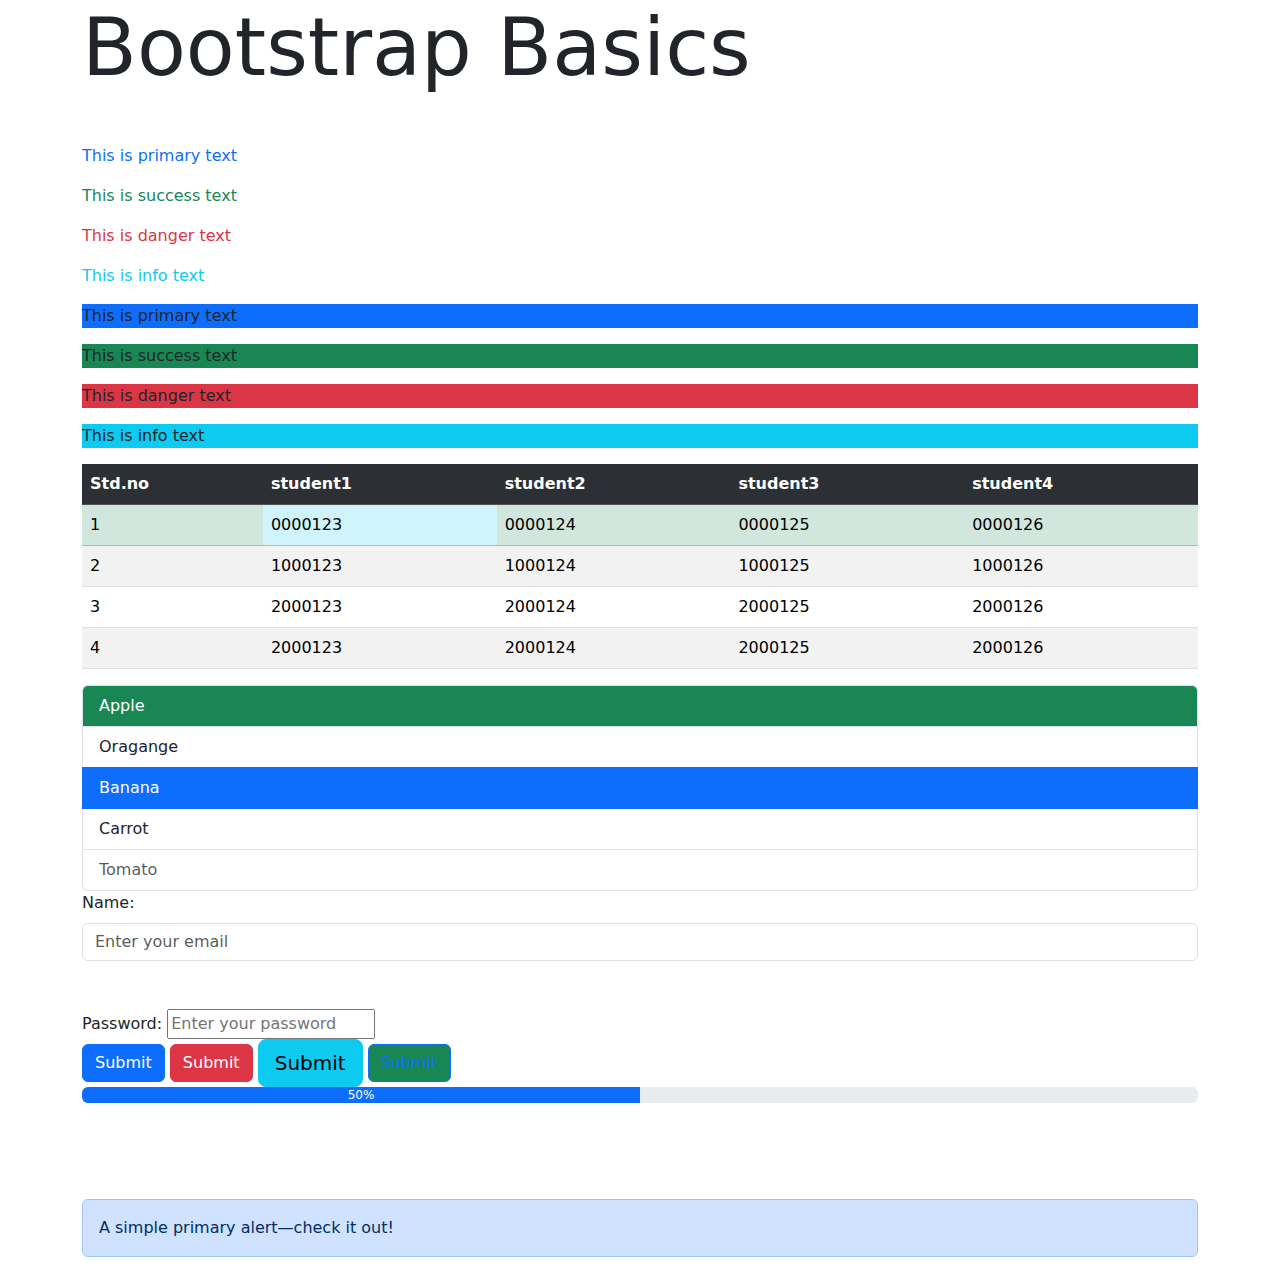
==== Bootstrap.html @ 80d72e75 "Update Bootstrap.html" ====
<!DOCTYPE html>
<html lang="en" data-bs-theme="light">
<head>
    <meta charset="UTF-8">
    <meta name="viewport" content="width=device-width, initial-scale=1.0">
    <link rel="stylesheet" href="https://cdn.jsdelivr.net/npm/bootstrap@5.3.2/dist/css/bootstrap.min.css">
    <title>Bootstrap</title>
</head>
<body>
    <div class="container">
        <h1 class="display-1 mb-5">Bootstrap Basics</h1>
        <p class="text-primary"> This is primary text</p>
        <p class="text-success"> This is success text</p>
        <p class="text-danger"> This is danger text</p>
        <p class="text-info"> This is info text</p>

        <p class="bg-primary"> This is primary text</p>
        <p class="bg-success"> This is success text</p>
        <p class="bg-danger"> This is danger text</p>
        <p class="bg-info"> This is info text</p> 

        <table class="table table-striped table-hover">
            <tr class="table-dark">
                <th>Std.no</th>
                <th>student1</th> 
                <th>student2</th>
                <th>student3</th> 
                <th>student4 </th>
            </tr>
            <tr class="table-success"> 
                <td>1</td>
                <td class="table-info">0000123</td>
                <td>0000124 </td>
                <td>0000125</td>
                <td>0000126</tr>
            </tr>
            <tr> 
                <td>2</td>
                <td>1000123</td>
                <td>1000124 </td>
                <td>1000125</td>
                <td>1000126</tr>
            </tr>
            <tr> 
                <td>3</td>
                <td>2000123</td>
                <td>2000124 </td>
                <td>2000125</td>
                <td>2000126</tr>
            </tr>

            <tr> 
                <td>4</td>
                <td>2000123</td>
                <td>2000124 </td>
                <td>2000125</td>
                <td>2000126</tr>
            </tr>
        </table>

        <ol class="list-group"> 
            <li class="list-group-item text-bg-success  "> Apple</li>
            <li class="list-group-item"> Oragange</li>
            <li class="list-group-item active"> Banana </li>
            <li class="list-group-item"> Carrot </li>
            <li class="list-group-item disabled"> Tomato</li>
        </ol>

        <div class="form-group">
            <label for="email" class="form-label"> Name:  </label>
            <input type="email" name="email" id="email" class="form-control" placeholder="Enter your email">
            <br><br>
            <label for="password" > Password:  </label>
            <input type="password" name="password" id="password"  placeholder="Enter your password">
        </div>
        
        <button class="btn btn-primary"> Submit </button>
        <button class="btn btn-danger"> Submit </button>
        <button class="btn btn-info btn-lg"> Submit </button>
        <button class="btn btn-success btn-outline-primary"> Submit </button>
        <div class="progress">
        <div class="progress-bar " style="width: 50%"> 50% </div>
        </div>
        
        <br><br><br><br>

        <div class="alert alert-primary" role="alert">
            A simple primary alert—check it out!
        </div>
    </div>

</body>
</html>
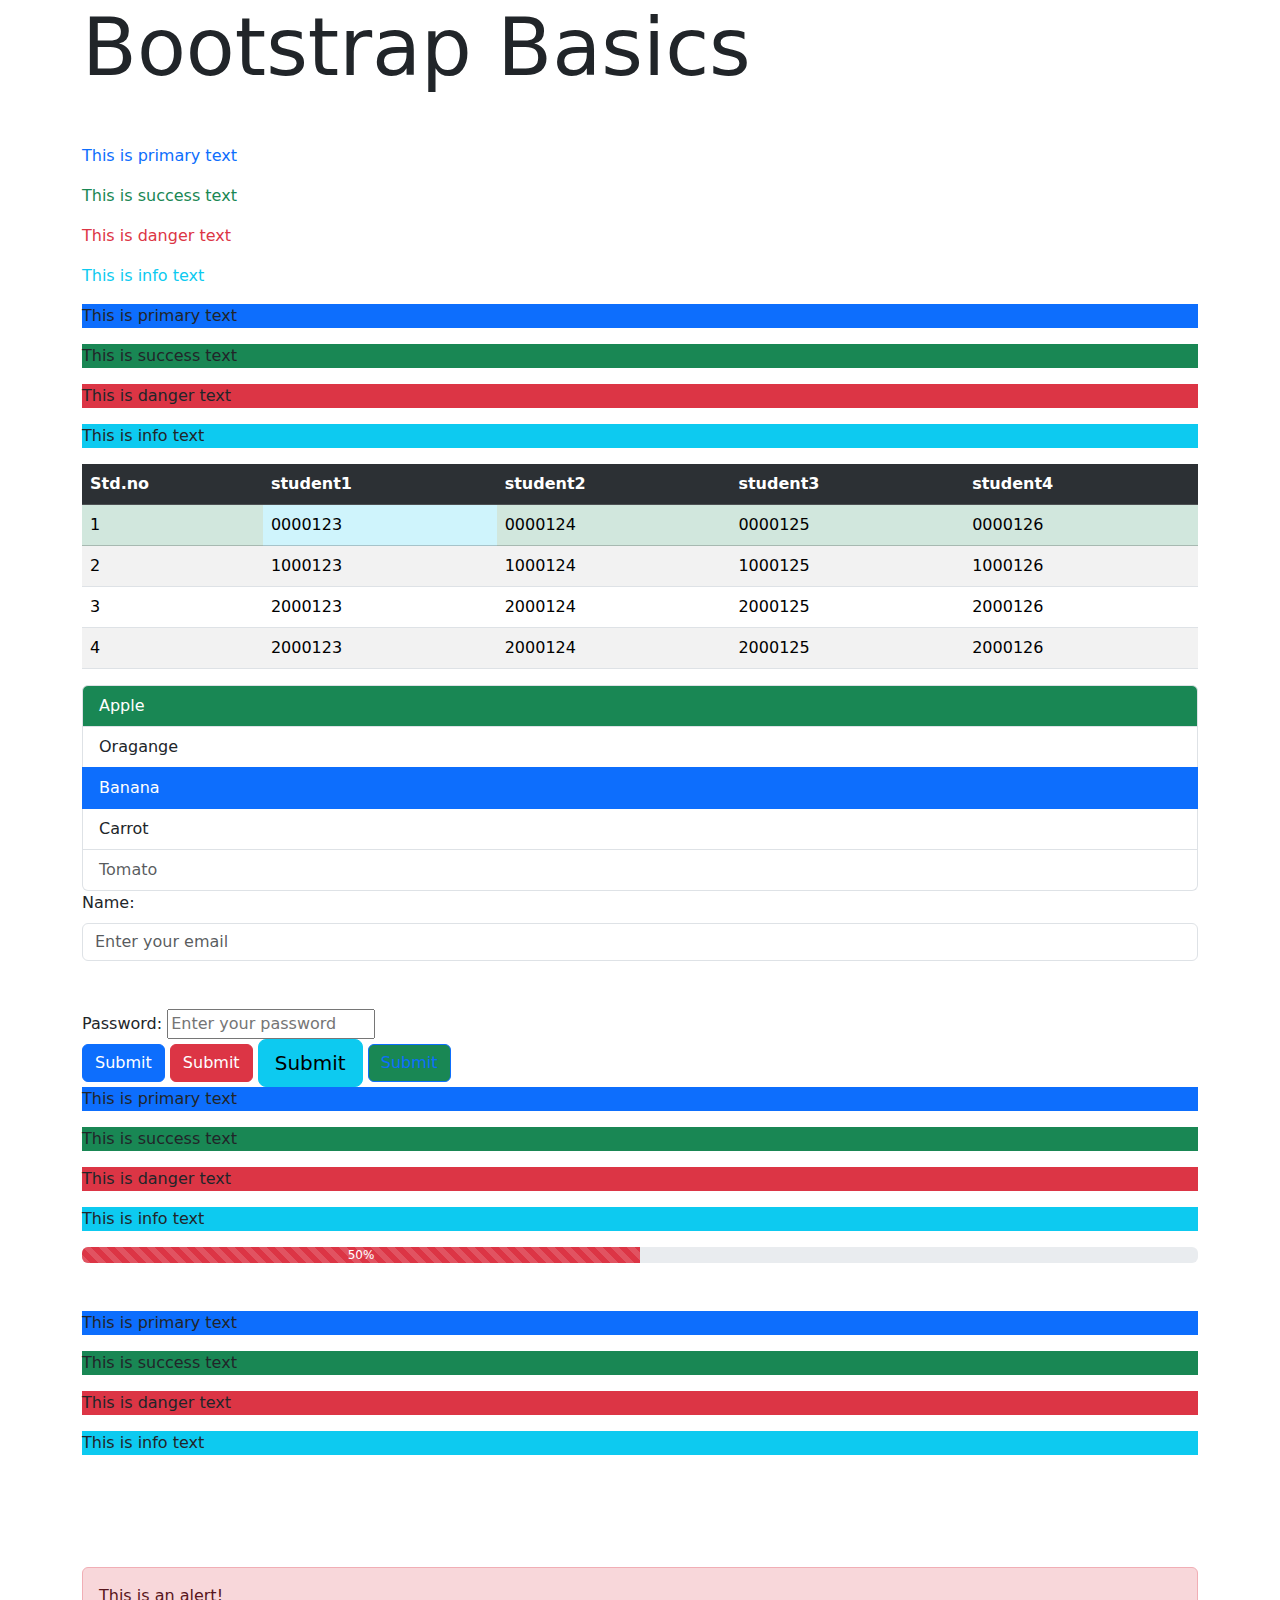
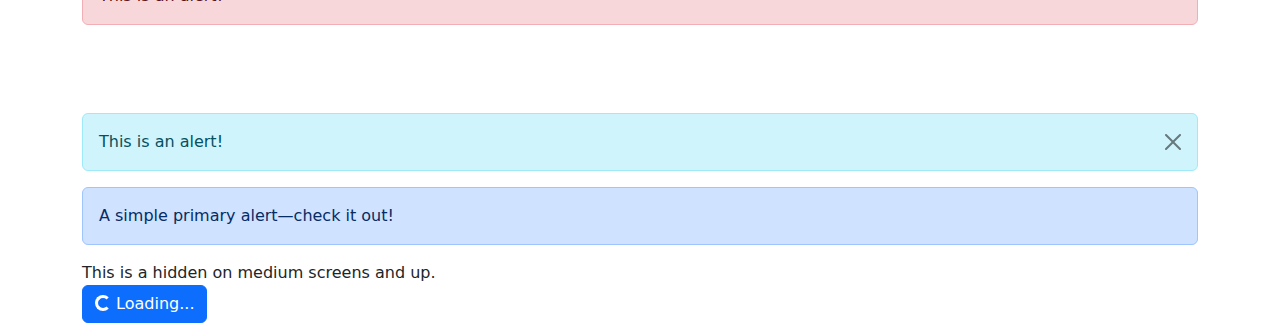
==== commit 76ab6fd0: "edit bootstrap" ====
--- a/Bootstrap.html
+++ b/Bootstrap.html
@@ -4,6 +4,7 @@
     <meta charset="UTF-8">
     <meta name="viewport" content="width=device-width, initial-scale=1.0">
     <link rel="stylesheet" href="https://cdn.jsdelivr.net/npm/bootstrap@5.3.2/dist/css/bootstrap.min.css">
+    <!-- <script src="https://cdn.jsdelivr.net/npm/bootstrap@5.3.2/dist/js/bootstrap.min.js"></script> -->
     <title>Bootstrap</title>
 </head>
 <body>
@@ -78,15 +79,49 @@
         <button class="btn btn-danger"> Submit </button>
         <button class="btn btn-info btn-lg"> Submit </button>
         <button class="btn btn-success btn-outline-primary"> Submit </button>
+        
+
+        <p class="bg-primary"> This is primary text</p>
+        <p class="bg-success"> This is success text</p>
+        <p class="bg-danger"> This is danger text</p>
+        <p class="bg-info"> This is info text</p> 
+
+
         <div class="progress">
-        <div class="progress-bar " style="width: 50%"> 50% </div>
+            <div class="progress-bar progress-bar-striped progress-bar-animated bg-danger" style="width: 50%"> 50% </div>
         </div>
+
+        <br> <br>
+
+        <p class="bg-primary"> This is primary text</p>
+        <p class="bg-success"> This is success text</p>
+        <p class="bg-danger"> This is danger text</p>
+        <p class="bg-info"> This is info text</p> 
         
         <br><br><br><br>
+
+        <div class="alert alert-danger" role="alert">
+            This is an alert!
+        </div>
+        <br>
+        <div class="alert alert-dismissible alert-info mt-5" role="alert">
+        <button type="button" class="btn-close" data-bs-dismiss="alert" aria-label="Close"></button>
+            This is an alert!
+        </div>
 
         <div class="alert alert-primary" role="alert">
             A simple primary alert—check it out!
         </div>
+
+        <div class="d-none d-md-block"> 
+            This is a hidden on medium screens and up.
+        </div>
+
+        <button class="btn btn-primary">
+            <span class="spinner-border spinner-border-sm"></span> Loading...</button>
+        
+            
+            
     </div>
 
 </body>
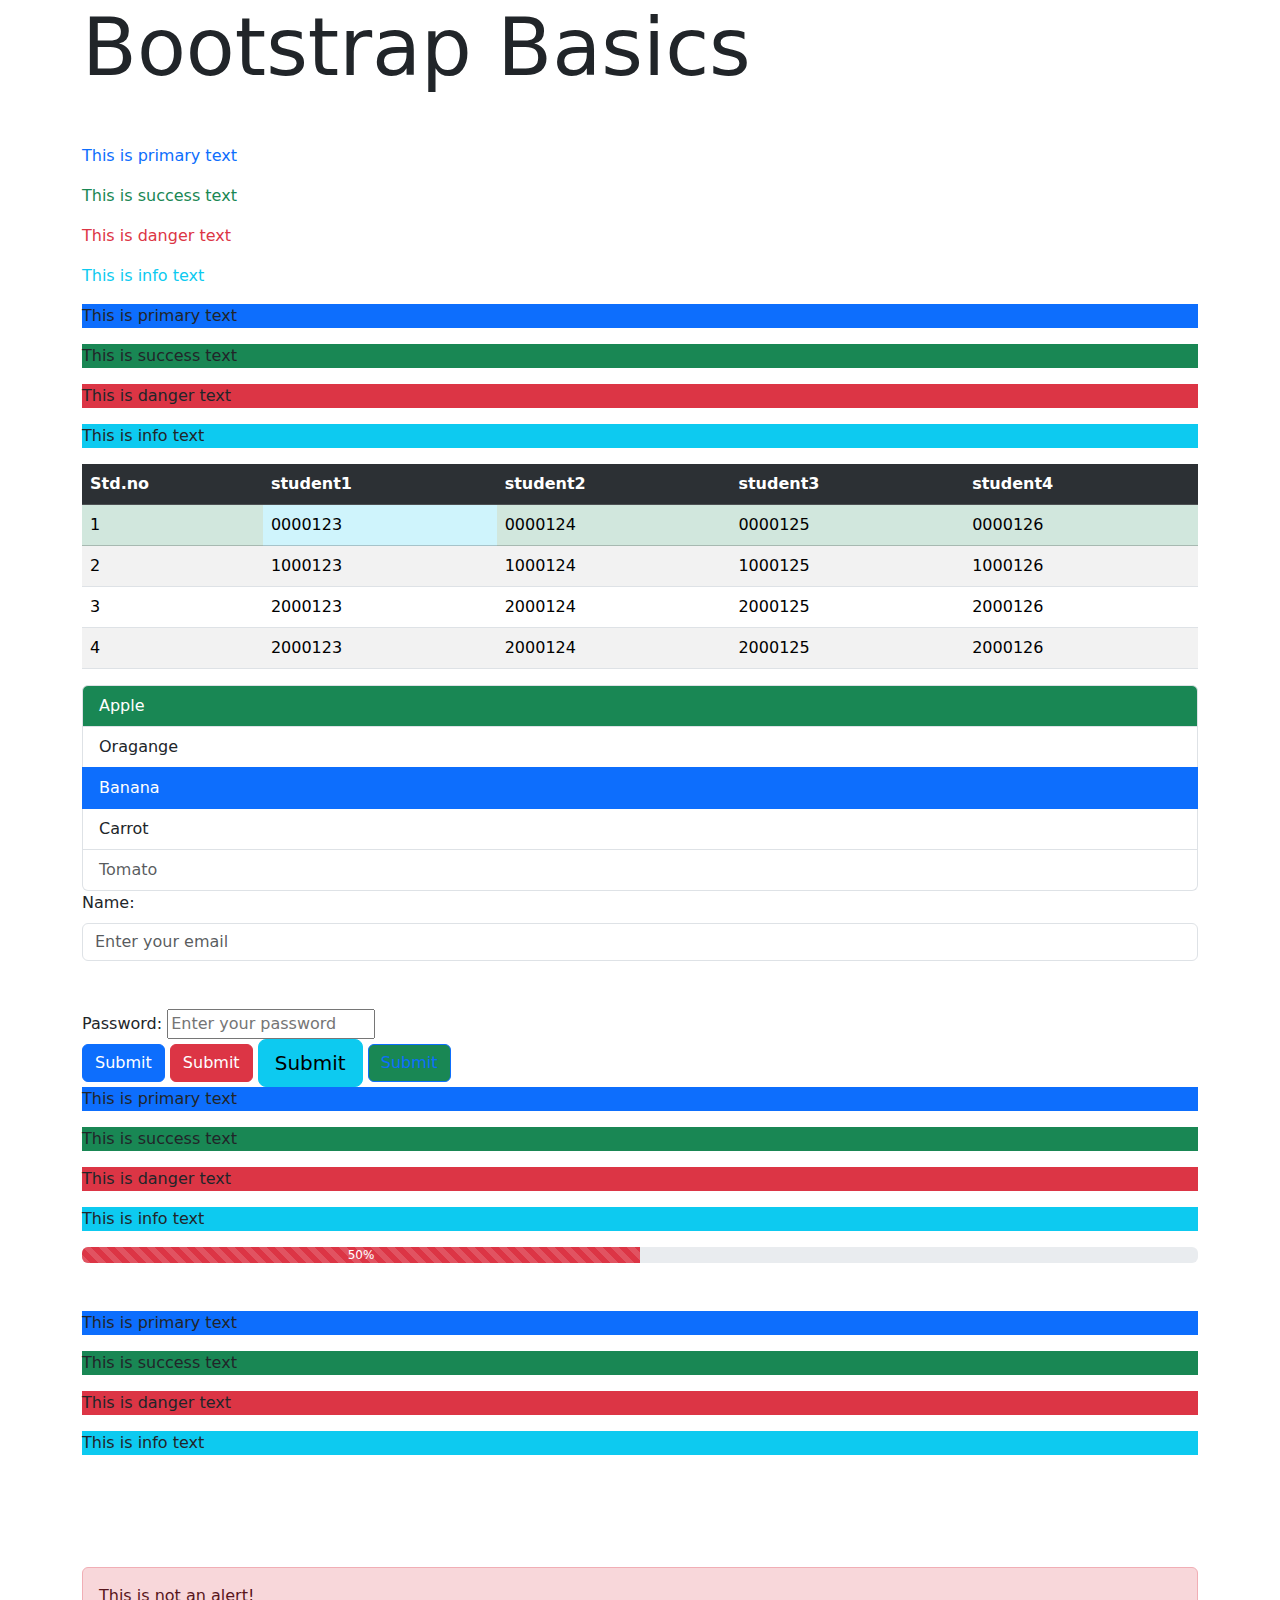
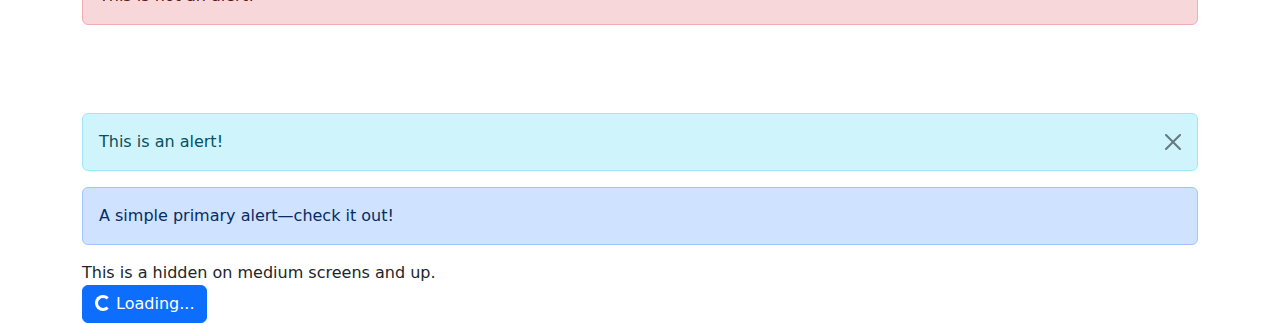
==== commit 5aef76d3: "update" ====
--- a/Bootstrap.html
+++ b/Bootstrap.html
@@ -101,7 +101,7 @@
         <br><br><br><br>
 
         <div class="alert alert-danger" role="alert">
-            This is an alert!
+            This is not an alert!
         </div>
         <br>
         <div class="alert alert-dismissible alert-info mt-5" role="alert">
@@ -123,6 +123,5 @@
             
             
     </div>
-
 </body>
 </html> 
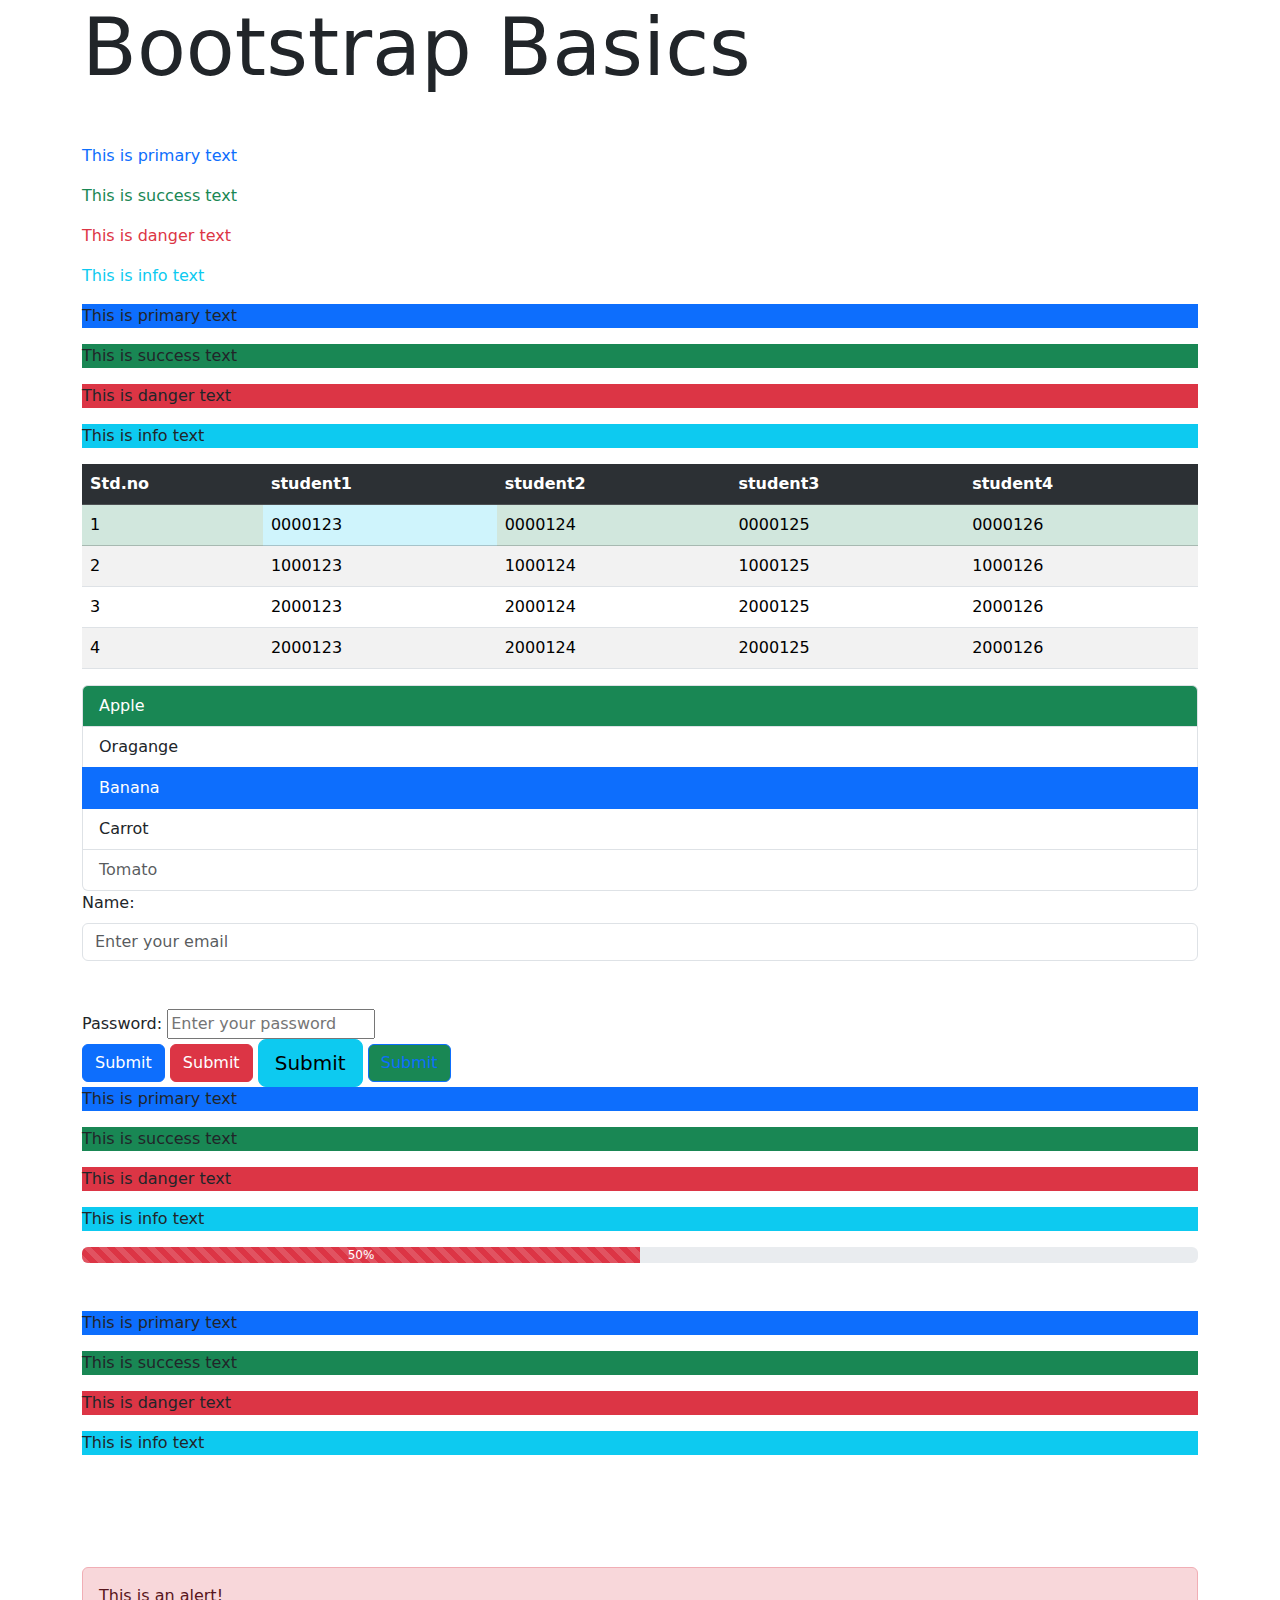
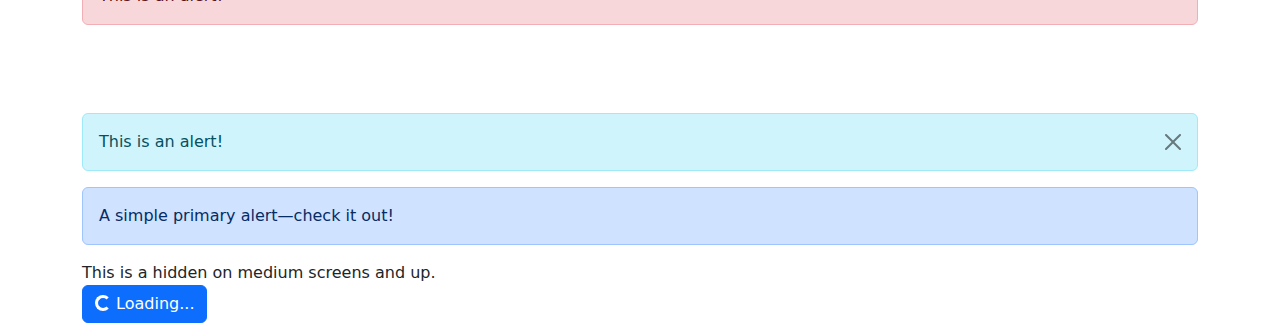
==== commit b6708c59: "Revert "update alert"" ====
--- a/Bootstrap.html
+++ b/Bootstrap.html
@@ -101,7 +101,7 @@
         <br><br><br><br>
 
         <div class="alert alert-danger" role="alert">
-            This is not an alert!
+            This is an alert!
         </div>
         <br>
         <div class="alert alert-dismissible alert-info mt-5" role="alert">
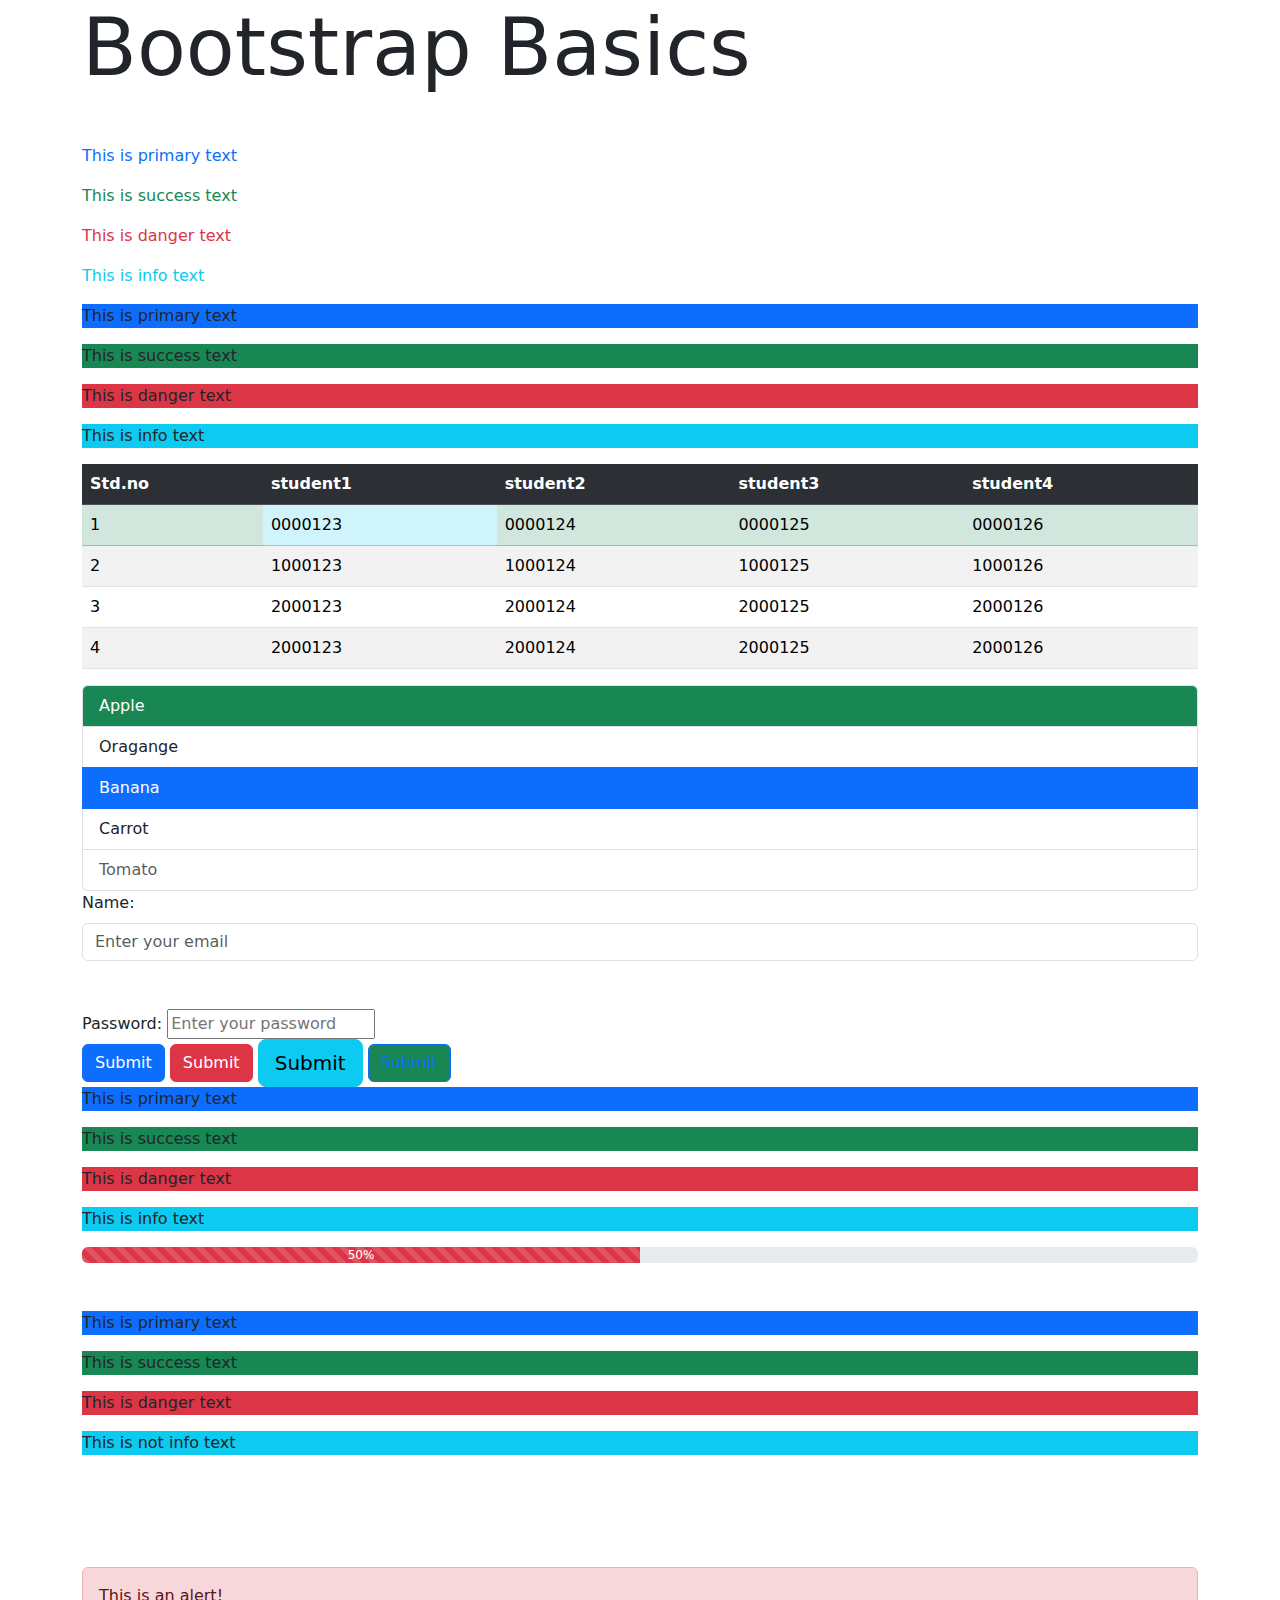
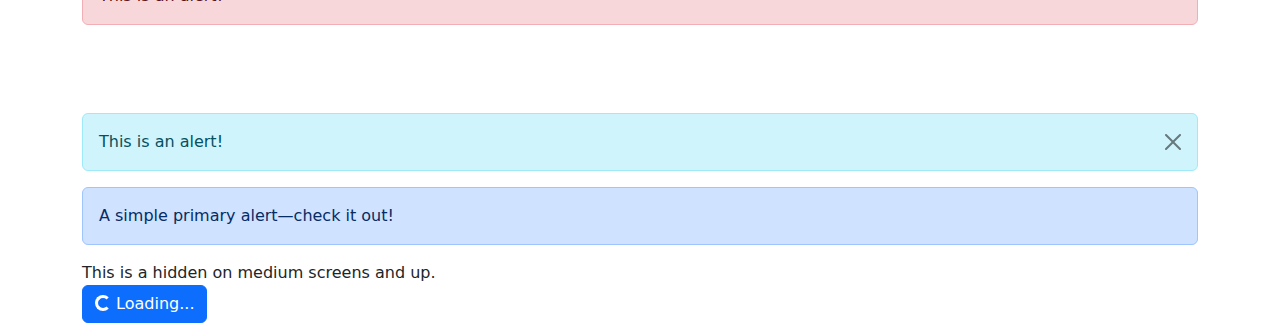
==== commit 26bcb153: "update" ====
--- a/Bootstrap.html
+++ b/Bootstrap.html
@@ -96,7 +96,7 @@
         <p class="bg-primary"> This is primary text</p>
         <p class="bg-success"> This is success text</p>
         <p class="bg-danger"> This is danger text</p>
-        <p class="bg-info"> This is info text</p> 
+        <p class="bg-info"> This is not info text</p> 
         
         <br><br><br><br>
 
